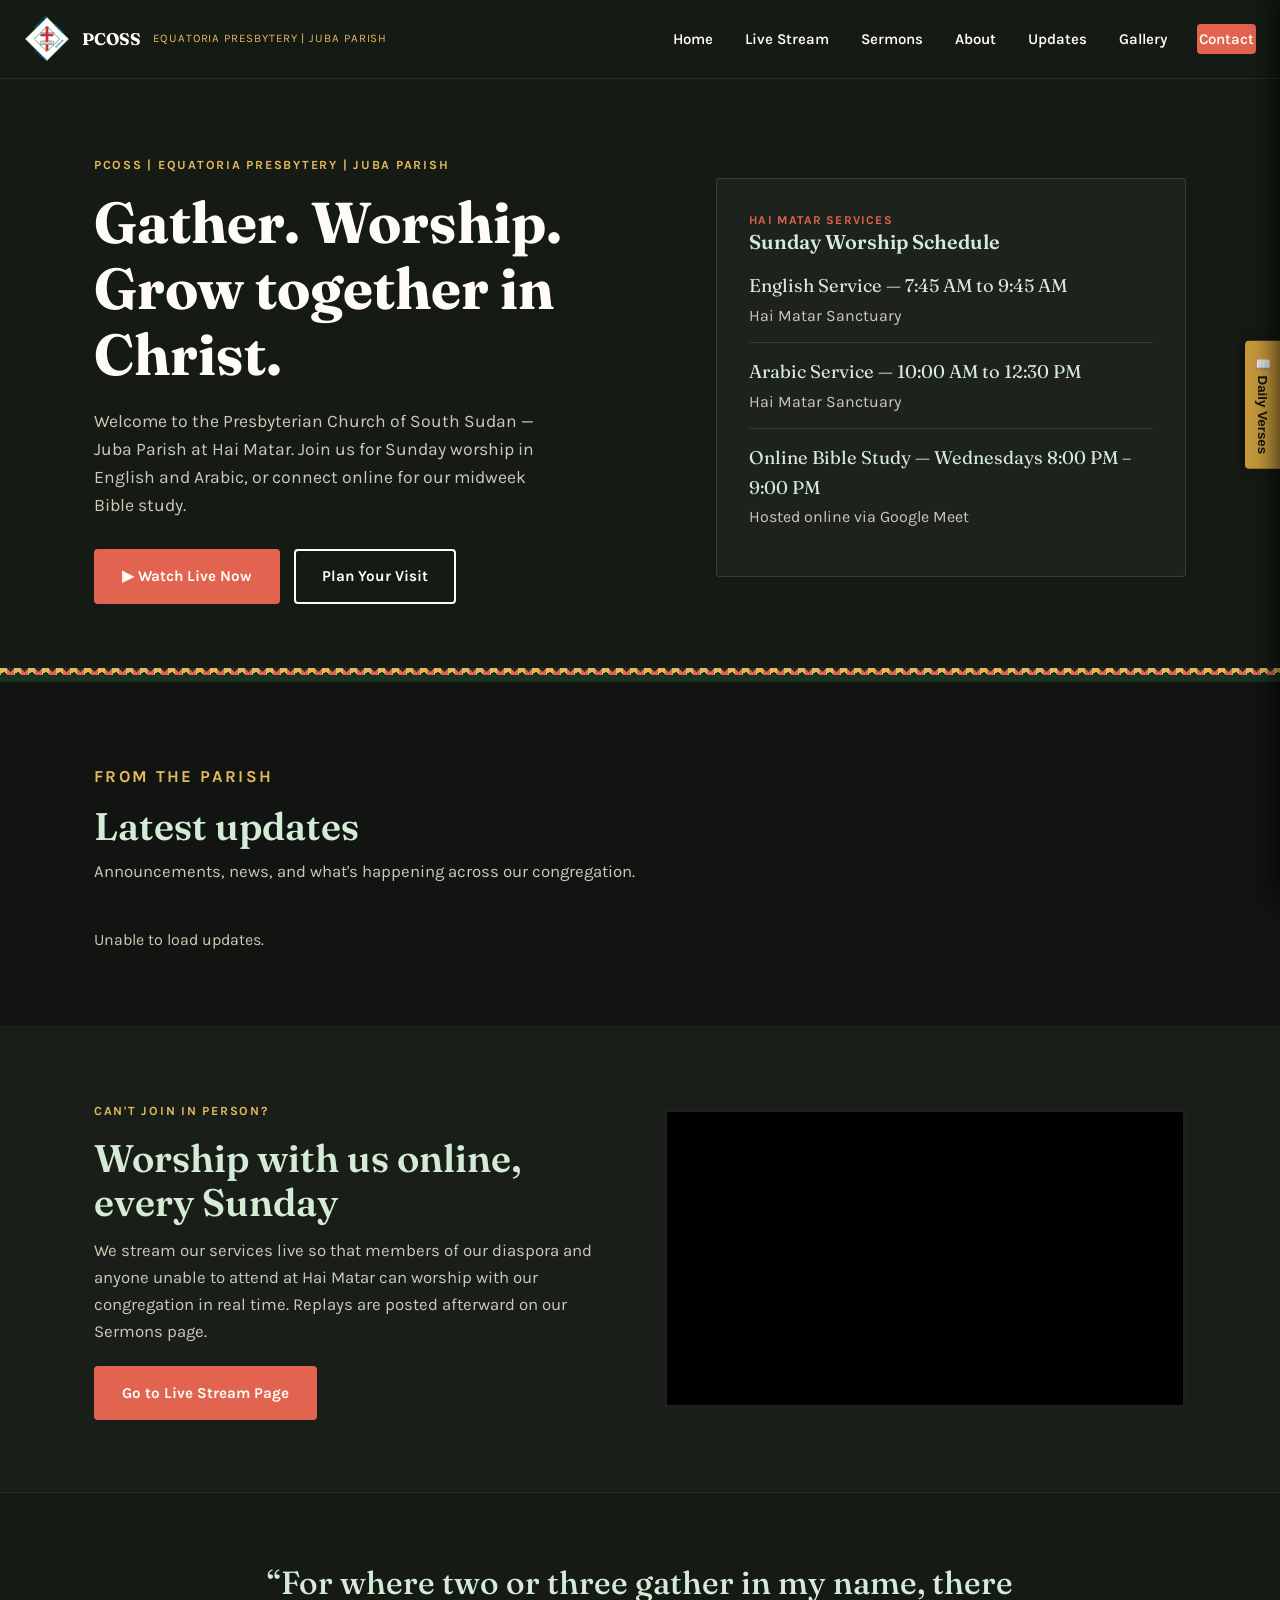
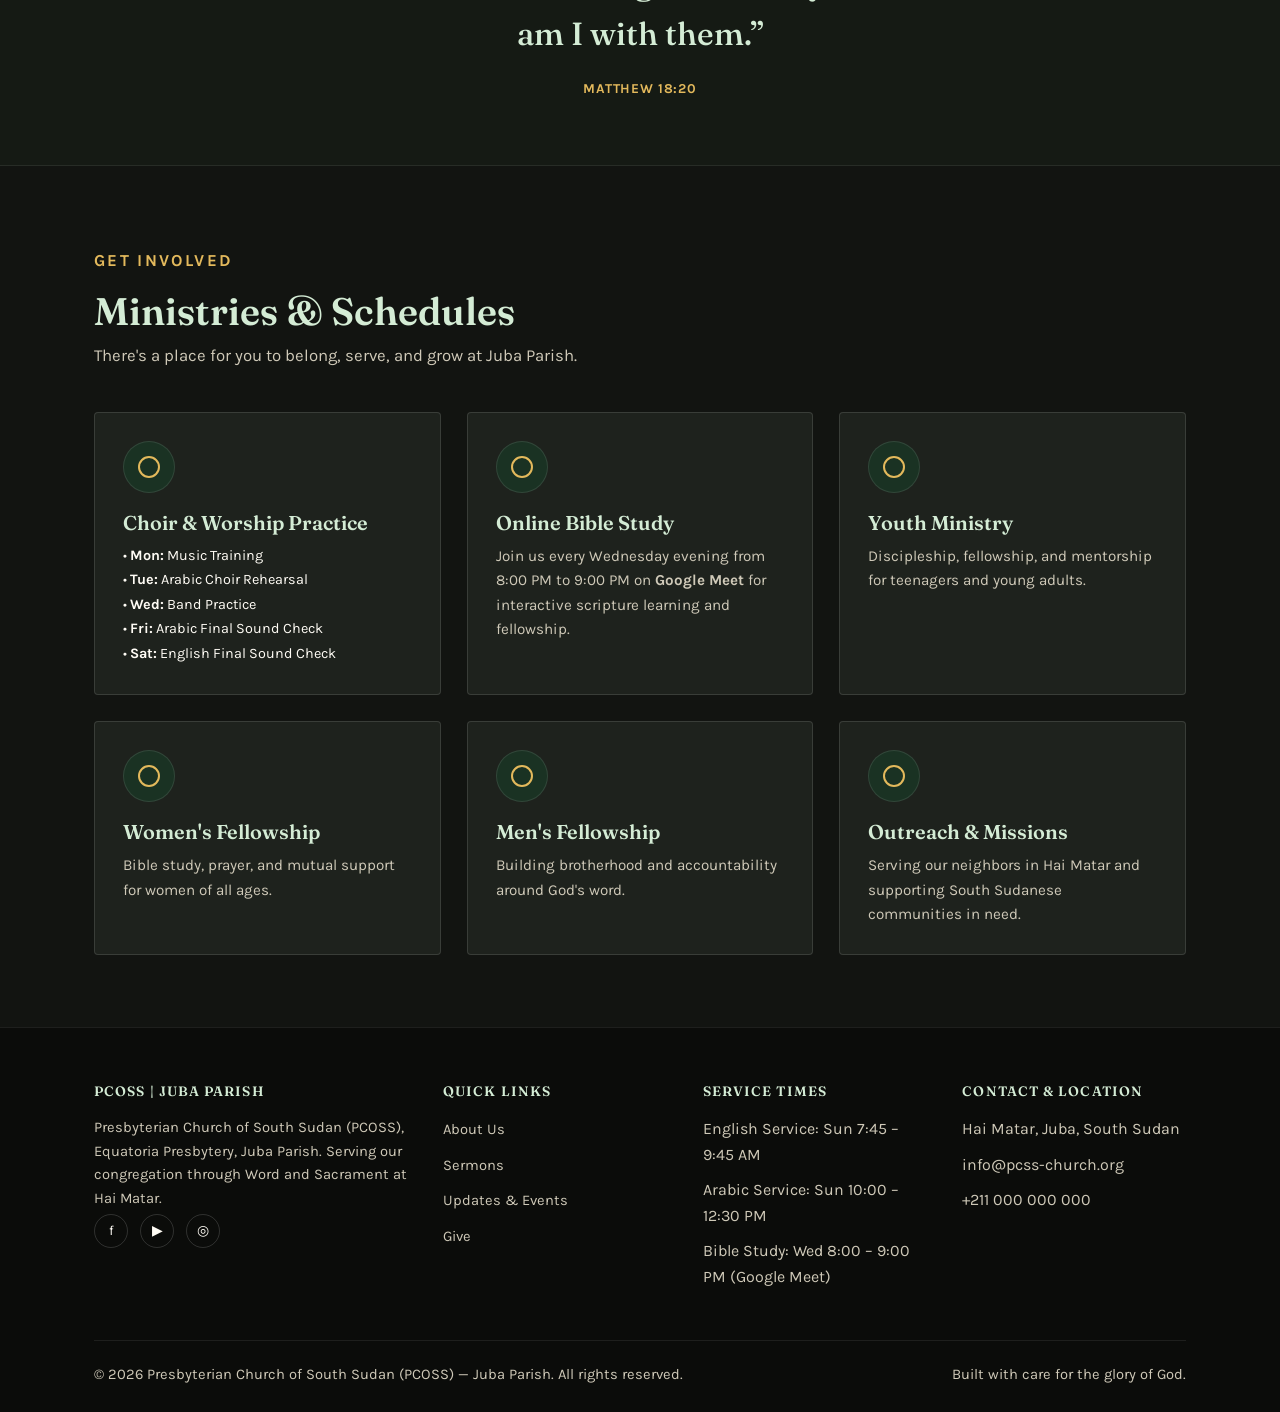
==== index.html @ 24bd1238 "Initial frontend commit" ====
<!DOCTYPE html>
<html lang="en">
<head>
<meta charset="UTF-8">
<meta name="viewport" content="width=device-width, initial-scale=1.0">
<title>Presbyterian Church of South Sudan (PCOSS) — Juba Parish</title>
<meta name="description" content="Official home of the Presbyterian Church of South Sudan (PCOSS), Equatoria Presbytery, Juba Parish. Join us for Sunday English & Arabic worship at Hai Matar.">
<link rel="stylesheet" href="styles.css">
<script src="config.js"></script>
<style>
.brand {
    display: flex;
    align-items: center;
    gap: 12px;
}
.brand-mark-svg {
    width: 46px;
    height: 46px;
    flex-shrink: 0;
}

/* ===================== SLIDING BIBLE SIDEBAR SYSTEM ===================== */
.sidebar-trigger {
    position: fixed;
    right: 0;
    top: 45%;
    transform: translateY(-50%);
    background: #c69a3b;
    color: #111;
    padding: 15px 10px;
    border: none;
    border-radius: 4px 0 0 4px;
    cursor: pointer;
    font-weight: bold;
    writing-mode: vertical-rl;
    text-orientation: mixed;
    z-index: 999;
    box-shadow: -2px 0 10px rgba(0,0,0,0.3);
    transition: background 0.2s;
}
.sidebar-trigger:hover { 
    background: #fffcf5; 
}

.verse-sidebar {
    position: fixed;
    right: -350px; 
    top: 0;
    width: 350px;
    height: 100vh;
    background: #161616;
    border-left: 1px solid #2a2a2a;
    box-shadow: -5px 0 25px rgba(0,0,0,0.7);
    z-index: 1000;
    transition: right 0.4s cubic-bezier(0.05, 0.74, 0.2, 1);
    display: flex;
    flex-direction: column;
    padding: 25px;
    box-sizing: border-box;
}
.verse-sidebar.open { 
    right: 0; 
}

.sidebar-header {
    display: flex;
    justify-content: space-between;
    align-items: center;
    border-bottom: 1px solid #2a2a2a;
    padding-bottom: 15px;
    margin-bottom: 20px;
    flex-shrink: 0;
}
.sidebar-header h2 { 
    color: #fffcf5; 
    font-size: 1.2rem; 
    margin: 0; 
}
.sidebar-close { 
    color: #b3b3b3; 
    font-size: 24px; 
    cursor: pointer; 
    user-select: none; 
}
.sidebar-close:hover { 
    color: #c69a3b; 
}

.verse-scroll-container { 
    flex: 1 1 auto; 
    overflow-y: auto; 
    max-height: calc(100vh - 100px); 
    padding-right: 8px; 
}
.verse-scroll-container::-webkit-scrollbar { 
    width: 6px; 
}
.verse-scroll-container::-webkit-scrollbar-thumb { 
    background: #333; 
    border-radius: 3px; 
}
.verse-scroll-container::-webkit-scrollbar-thumb:hover { 
    background: #c69a3b; 
}

.sidebar-verse-card { 
    background: #222; 
    border: 1px solid #2a2a2a; 
    border-radius: 4px; 
    padding: 15px; 
    margin-bottom: 15px; 
}
.sidebar-verse-card blockquote { 
    margin: 0 0 10px 0; 
    color: #fffcf5; 
    font-style: italic; 
    font-size: 0.88rem; 
    line-height: 1.5; 
}
.sidebar-verse-card cite { 
    color: #c69a3b; 
    font-size: 0.8rem; 
    display: block; 
    margin-bottom: 10px; 
}
.expand-verse-btn { 
    background: none; 
    border: none; 
    color: #b3b3b3; 
    cursor: pointer; 
    font-size: 0.78rem; 
    padding: 0; 
    text-decoration: underline; 
}
.expand-verse-btn:hover { 
    color: #fffcf5; 
}

.verse-modal { 
    display: none; 
    position: fixed; 
    left: 0; 
    top: 0; 
    width: 100%; 
    height: 100%; 
    background: rgba(0,0,0,0.85); 
    z-index: 2000; 
    align-items: center; 
    justify-content: center; 
}
.verse-modal.active { 
    display: flex; 
}
.verse-modal-content { 
    background: #161616; 
    border: 1px solid #c69a3b; 
    padding: 40px 30px 30px 30px; 
    border-radius: 6px; 
    max-width: 500px; 
    width: 90%; 
    text-align: center; 
    position: relative; 
    box-shadow: 0 0 30px rgba(198,154,59,0.2); 
    max-height: 85vh;
    overflow-y: auto;
}
.verse-modal-content::-webkit-scrollbar {
    width: 6px;
}
.verse-modal-content::-webkit-scrollbar-thumb {
    background: #333;
    border-radius: 3px;
}
.verse-modal-content blockquote { 
    font-size: 1.15rem; 
    color: #fffcf5; 
    line-height: 1.6; 
    margin: 10px 0 15px 0; 
    font-style: italic;
}
.verse-modal-content cite { 
    font-size: 0.95rem; 
    color: #c69a3b; 
    font-weight: bold;
}
</style>
</head>
<body>

<!-- SIDEBAR TRIGGER BUTTON -->
<button class="sidebar-trigger" id="openSidebarBtn">📖 Daily Verses</button>

<!-- SLIDING VERSES SIDEBAR -->
<div class="verse-sidebar" id="verseSidebar">
    <div class="sidebar-header">
        <h2>Daily Bread Archive</h2>
        <span class="sidebar-close" id="closeSidebarBtn">&times;</span>
    </div>
    <div class="verse-scroll-container" id="verseScrollContainer">
        <p style="color: #b3b3b3; text-align: center; padding-top: 20px;">Loading scriptures...</p>
    </div>
</div>

<!-- SIDEBAR EXPAND VIEW LIGHTBOX MODAL -->
<div class="verse-modal" id="verseModal">
    <div class="verse-modal-content">
        <span class="sidebar-close" id="closeModalBtn" style="position: absolute; top: 15px; right: 20px;">&times;</span>
        <blockquote id="modalVerseText"></blockquote>
        <cite id="modalVerseReference"></cite>
    </div>
</div>

<!-- HEADER / NAV -->
<header class="site-header">
  <nav class="nav">
    <a href="index.html" class="brand">
      <svg class="brand-mark-svg" viewBox="0 0 200 200" fill="none" xmlns="http://www.w3.org/2000/svg" aria-label="Presbyterian Church of South Sudan Logo">
        <polygon points="100,5 195,100 100,195 5,100" fill="#ffffff" stroke="#2e7d32" stroke-width="4"/>
        <polygon points="100,45 155,100 100,155 45,100" fill="#ffffff" stroke="#2e7d32" stroke-width="3"/>
        <text x="50" y="55" fill="#1565c0" font-size="13" font-weight="900" font-family="sans-serif" transform="rotate(-45 50 55)">PRESBYTERIAN</text>
        <text x="130" y="40" fill="#1565c0" font-size="13" font-weight="900" font-family="sans-serif" transform="rotate(45 130 40)">CHURCH</text>
        <text x="45" y="150" fill="#1565c0" font-size="13" font-weight="900" font-family="sans-serif" transform="rotate(45 45 150)">OF SOUTH</text>
        <text x="140" y="140" fill="#1565c0" font-size="13" font-weight="900" font-family="sans-serif" transform="rotate(-45 140 140)">SUDAN</text>
        <path d="M100 52 V145 M78 82 H122" stroke="#d32f2f" stroke-width="12" stroke-linecap="square"/>
        <text x="73" y="76" fill="#1565c0" font-size="5" font-weight="bold" font-family="sans-serif">MY WORDS</text>
        <text x="71" y="88" fill="#1565c0" font-size="4.5" font-weight="bold" font-family="sans-serif">WILL NEVER</text>
        <text x="104" y="76" fill="#1565c0" font-size="5" font-weight="bold" font-family="sans-serif">PASS AWAY</text>
        <path d="M72 110 Q100 104 100 115 Q100 104 128 110 L128 126 Q100 120 100 128 Q100 120 72 126 Z" fill="#ffffff" stroke="#000000" stroke-width="1.5"/>
        <line x1="100" y1="115" x2="100" y2="128" stroke="#000000" stroke-width="1.5"/>
        <line x1="77" y1="114" x2="95" y2="112" stroke="#000000" stroke-width="1"/>
        <line x1="77" y1="118" x2="95" y2="116" stroke="#000000" stroke-width="1"/>
        <line x1="77" y1="122" x2="95" y2="120" stroke="#000000" stroke-width="1"/>
        <line x1="105" y1="112" x2="123" y2="114" stroke="#000000" stroke-width="1"/>
        <line x1="105" y1="116" x2="123" y2="118" stroke="#000000" stroke-width="1"/>
        <line x1="105" y1="120" x2="123" y2="122" stroke="#000000" stroke-width="1"/>
      </svg>
      PCOSS
      <span>Equatoria Presbytery | Juba Parish</span>
    </a>

    <input type="checkbox" id="nav-toggle" class="nav-toggle">
    <label for="nav-toggle" class="nav-toggle-label" aria-label="Open menu">&#9776;</label>

    <ul class="nav-links">
      <li><a href="index.html">Home</a></li>
      <li><a href="live.html">Live Stream</a></li>
      <li><a href="sermons.html">Sermons</a></li>
      <li><a href="about.html">About</a></li>
      <li><a href="events.html">Updates</a></li>
      <li><a href="gallery.html">Gallery</a></li>
      <li><a href="contact.html" class="nav-cta">Contact</a></li>
    </ul>
  </nav>
</header>

<!-- HERO -->
<section class="hero">
  <div class="hero-grid">
    <div>
      <p class="eyebrow" style="color:#e3b95c;">PCOSS | Equatoria Presbytery | Juba Parish</p>
      <h1>Gather. Worship.<br>Grow together in Christ.</h1>
      <p class="lead">Welcome to the Presbyterian Church of South Sudan — Juba Parish at Hai Matar. Join us for Sunday worship in English and Arabic, or connect online for our midweek Bible study.</p>
      <div class="hero-actions">
        <a href="live.html" class="btn btn-primary">&#9654; Watch Live Now</a>
        <a href="contact.html" class="btn btn-outline" style="border-color:#fffcf5; color:#fffcf5;">Plan Your Visit</a>
      </div>
    </div>

    <!-- SUNDAY & MIDWEEK SERVICE SCHEDULE CARD -->
    <div class="service-card">
      <p class="label">Hai Matar Services</p>
      <h3>Sunday Worship Schedule</h3>
      <div class="service-item">
        <div class="time">English Service — 7:45 AM to 9:45 AM</div>
        <p style="margin-top:2px;">Hai Matar Sanctuary</p>
      </div>
      <div class="service-item">
        <div class="time">Arabic Service — 10:00 AM to 12:30 PM</div>
        <p style="margin-top:2px;">Hai Matar Sanctuary</p>
      </div>
      <div class="service-item">
        <div class="time">Online Bible Study — Wednesdays 8:00 PM – 9:00 PM</div>
        <p style="margin-top:2px;">Hosted online via Google Meet</p>
      </div>
    </div>
  </div>
</section>

<div class="woven-divider" role="presentation"></div>

<!-- LATEST UPDATES -->
<section class="section">
  <div class="container">
    <div class="section-head">
      <p class="eyebrow">From the parish</p>
      <h2>Latest updates</h2>
      <p>Announcements, news, and what's happening across our congregation.</p>
    </div>

    <div class="grid grid-3" id="home-updates-container">
      <p>Loading latest updates...</p>
    </div>
  </div>
</section>

<!-- LIVE STREAM TEASER -->
<section class="section section-alt">
  <div class="container">
    <div class="grid grid-2" style="align-items:center; gap:48px;">
      <div>
        <p class="eyebrow">Can't join in person?</p>
        <h2>Worship with us online, every Sunday</h2>
        <p style="margin-top:14px; font-size:1.05rem;">We stream our services live so that members of our diaspora and anyone unable to attend at Hai Matar can worship with our congregation in real time. Replays are posted afterward on our Sermons page.</p>
        <a href="live.html" class="btn btn-primary" style="margin-top:20px;">Go to Live Stream Page</a>
      </div>
      <div>
        <div class="video-frame">
          <iframe
            src="https://www.youtube.com/embed/live_stream?channel=YOUR_CHANNEL_ID"
            title="Presbyterian Church of South Sudan — Live Stream"
            allow="accelerometer; autoplay; clipboard-write; encrypted-media; gyroscope; picture-in-picture"
            allowfullscreen>
          </iframe>
        </div>
      </div>
    </div>
  </div>
</section>

<!-- VERSE BLOCK -->
<div class="verse-block">
  <blockquote>&ldquo;For where two or three gather in my name, there am I with them.&rdquo;</blockquote>
  <cite>Matthew 18:20</cite>
</div>

<!-- MINISTRIES & REHEARSAL SCHEDULE -->
<section class="section">
  <div class="container">
    <div class="section-head">
      <p class="eyebrow">Get involved</p>
      <h2>Ministries &amp; Schedules</h2>
      <p>There's a place for you to belong, serve, and grow at Juba Parish.</p>
    </div>

    <div class="grid grid-3">
      <div class="card">
        <div class="medallion"></div>
        <h3>Choir &amp; Worship Practice</h3>
        <ul style="list-style:none; padding:0; margin-top:8px; line-height:1.7; font-size:0.9rem;">
          <li>• <strong>Mon:</strong> Music Training</li>
          <li>• <strong>Tue:</strong> Arabic Choir Rehearsal</li>
          <li>• <strong>Wed:</strong> Band Practice</li>
          <li>• <strong>Fri:</strong> Arabic Final Sound Check</li>
          <li>• <strong>Sat:</strong> English Final Sound Check</li>
        </ul>
      </div>
      <div class="card">
        <div class="medallion"></div>
        <h3>Online Bible Study</h3>
        <p>Join us every Wednesday evening from 8:00 PM to 9:00 PM on <strong>Google Meet</strong> for interactive scripture learning and fellowship.</p>
      </div>
      <div class="card">
        <div class="medallion"></div>
        <h3>Youth Ministry</h3>
        <p>Discipleship, fellowship, and mentorship for teenagers and young adults.</p>
      </div>
      <div class="card">
        <div class="medallion"></div>
        <h3>Women's Fellowship</h3>
        <p>Bible study, prayer, and mutual support for women of all ages.</p>
      </div>
      <div class="card">
        <div class="medallion"></div>
        <h3>Men's Fellowship</h3>
        <p>Building brotherhood and accountability around God's word.</p>
      </div>
      <div class="card">
        <div class="medallion"></div>
        <h3>Outreach &amp; Missions</h3>
        <p>Serving our neighbors in Hai Matar and supporting South Sudanese communities in need.</p>
      </div>
    </div>
  </div>
</section>

<!-- FOOTER -->
<footer class="site-footer">
  <div class="container">
    <div class="footer-grid">
      <div>
        <h4>PCOSS | Juba Parish</h4>
        <p>Presbyterian Church of South Sudan (PCOSS), Equatoria Presbytery, Juba Parish. Serving our congregation through Word and Sacrament at Hai Matar.</p>
        <div class="social-row">
          <a href="#" aria-label="Facebook">f</a>
          <a href="#" aria-label="YouTube">▶</a>
          <a href="#" aria-label="Instagram">◎</a>
        </div>
      </div>
      <div>
        <h4>Quick Links</h4>
        <ul>
          <li><a href="about.html">About Us</a></li>
          <li><a href="sermons.html">Sermons</a></li>
          <li><a href="events.html">Updates &amp; Events</a></li>
          <li><a href="contact.html">Give</a></li>
        </ul>
      </div>
      <div>
        <h4>Service Times</h4>
        <ul>
          <li>English Service: Sun 7:45 – 9:45 AM</li>
          <li>Arabic Service: Sun 10:00 – 12:30 PM</li>
          <li>Bible Study: Wed 8:00 – 9:00 PM (Google Meet)</li>
        </ul>
      </div>
      <div>
        <h4>Contact &amp; Location</h4>
        <ul>
          <li>Hai Matar, Juba, South Sudan</li>
          <li>info@pcss-church.org</li>
          <li>+211 000 000 000</li>
        </ul>
      </div>
    </div>
    <div class="footer-bottom">
      <p>&copy; 2026 Presbyterian Church of South Sudan (PCOSS) — Juba Parish. All rights reserved.</p>
      <p>Built with care for the glory of God.</p>
    </div>
  </div>
</footer>

<!-- BACKEND INJECTION & SIDEBAR SCRIPTS -->
<script>
  // Latest updates teaser: combine events + announcements, newest first, show top 3
  fetch(`${API_BASE_URL}/api/updates`)
    .then(response => {
      if (!response.ok) throw new Error('Failed to fetch updates');
      return response.json();
    })
    .then(data => {
      const container = document.getElementById('home-updates-container');
      container.innerHTML = '';
      const combined = [...(data.events || []), ...(data.announcements || [])]
        .sort((a, b) => new Date(b.created_at) - new Date(a.created_at))
        .slice(0, 3);

      if (combined.length === 0) {
        container.innerHTML = '<p>No recent announcements or events posted.</p>';
      } else {
        combined.forEach(item => {
          container.innerHTML += `
            <div class="card">
              <span class="date-badge">${item.date_display || ''}</span>
              <h3>${item.title}</h3>
              <p>${item.description}</p>
            </div>
          `;
        });
      }
    })
    .catch(error => {
      console.error('Error fetching home updates:', error);
      document.getElementById('home-updates-container').innerHTML = '<p>Unable to load updates.</p>';
    });

  document.addEventListener('DOMContentLoaded', function() {
    const sidebar = document.getElementById('verseSidebar');
    const openSidebarBtn = document.getElementById('openSidebarBtn');
    const closeSidebarBtn = document.getElementById('closeSidebarBtn');
    const scrollContainer = document.getElementById('verseScrollContainer');
    
    const modal = document.getElementById('verseModal');
    const closeModalBtn = document.getElementById('closeModalBtn');
    const modalText = document.getElementById('modalVerseText');
    const modalRef = document.getElementById('modalVerseReference');

    openSidebarBtn.addEventListener('click', () => sidebar.classList.add('open'));
    closeSidebarBtn.addEventListener('click', () => sidebar.classList.remove('open'));

    // Daily verses
    fetch(`${API_BASE_URL}/api/verses`)
        .then(response => {
            if (!response.ok) throw new Error('Failed to fetch verses');
            return response.json();
        })
        .then(data => {
            if (!data || data.length === 0) {
                scrollContainer.innerHTML = '<p style="color: #b3b3b3; text-align: center; padding-top: 20px;">No verses uploaded yet.</p>';
                return;
            }
            
            scrollContainer.innerHTML = '';
            
            data.forEach(item => {
                const card = document.createElement('div');
                card.className = 'sidebar-verse-card';
                card.innerHTML = `
                    <blockquote>&ldquo;${item.verse}&rdquo;</blockquote>
                    <cite>${item.reference}</cite>
                    <button class="expand-verse-btn">📖 Expand View</button>
                `;
                
                card.querySelector('.expand-verse-btn').addEventListener('click', function() {
                    modalText.textContent = `“${item.verse}”`;
                    modalRef.textContent = item.reference;
                    modal.classList.add('active');
                });
                
                scrollContainer.appendChild(card);
            });
        })
        .catch(error => {
            console.error('Error fetching verses:', error);
            scrollContainer.innerHTML = '<p style="color: #ff4d4d; text-align: center; padding-top: 20px;">Unable to load scriptures.</p>';
        });

    closeModalBtn.addEventListener('click', () => modal.classList.remove('active'));
    modal.addEventListener('click', (e) => { 
        if (e.target === modal) modal.classList.remove('active'); 
    });
  });
</script>

</body>
</html>
---- styles.css ----
/* ==========================================================================
   Presbyterian Church of South Sudan — shared stylesheet
   Design tokens live at the top. Change a value here and it updates
   everywhere the site uses it.
   ========================================================================== */

@import url('https://fonts.googleapis.com/css2?family=Fraunces:opsz,wght@9..144,400;9..144,500;9..144,600;9..144,700&family=Karla:wght@400;500;600;700&display=swap');

:root {
  /* ---- Updated Dark Theme Colors ---- */
  --ink:          #fffcf5;   /* Crisp cream text for dark mode legibility */
  --ink-soft:     #cfc9b8;   /* Muted light text for secondary details */
  --parchment:    #121411;   /* Rich, deep dark page background */
  --parchment-dk: #1a1e19;   /* Slightly lighter dark background for alternating sections */
  --green:        #d4ecd5;   /* Lightened green accent tint for high-contrast typography */
  --green-soft:   #2c5940;   /* Preserved deep green for header nav backgrounds */
  --clay:         #e26350;   /* Brighter clay red to remain visible and accessible on dark surfaces */
  --clay-dark:    #c64d3b;
  --gold:         #e3b95c;   /* Striking gold for highlights and structural lines */
  --cream:        #1e221d;   /* Core background color for cards, tables, and standard form inputs */

  /* ---- Type ---- */
  --font-display: 'Fraunces', Georgia, serif;
  --font-body: 'Karla', -apple-system, BlinkMacSystemFont, 'Segoe UI', sans-serif;

  /* ---- Layout ---- */
  --max-width: 1140px;
  --radius: 4px;
}

/* ---------------------------------------------------------------------- */
/* Reset / base                                                           */
/* ---------------------------------------------------------------------- */

* { box-sizing: border-box; margin: 0; padding: 0; }

html { scroll-behavior: smooth; }

body {
  font-family: var(--font-body);
  color: var(--ink);
  background: var(--parchment);
  line-height: 1.6;
  -webkit-font-smoothing: antialiased;
}

img, svg { display: block; max-width: 100%; }

a {
  color: var(--clay);
  text-decoration: none;
}
a:hover { text-decoration: underline; color: var(--gold); }

h1, h2, h3, h4 {
  font-family: var(--font-display);
  color: var(--green);
  line-height: 1.15;
  font-weight: 600;
}

h1 { font-size: clamp(2.4rem, 5vw, 3.6rem); font-weight: 700; }
h2 { font-size: clamp(1.7rem, 3.2vw, 2.4rem); }
h3 { font-size: 1.25rem; }

p { color: var(--ink-soft); }

.container {
  max-width: var(--max-width);
  margin: 0 auto;
  padding: 0 24px;
}

.eyebrow {
  display: inline-block;
  font-family: var(--font-body);
  font-weight: 700;
  font-size: 0.78rem;
  letter-spacing: 0.14em;
  text-transform: uppercase;
  color: var(--gold); /* Swapped to gold for premium visibility against dark backdrops */
  margin-bottom: 14px;
}

/* Visible keyboard focus everywhere */
a:focus-visible,
button:focus-visible,
input:focus-visible,
textarea:focus-visible,
.nav-toggle:focus-visible {
  outline: 3px solid var(--gold);
  outline-offset: 3px;
}

@media (prefers-reduced-motion: reduce) {
  html { scroll-behavior: auto; }
  * { animation-duration: 0.001ms !important; transition-duration: 0.001ms !important; }
}

/* ---------------------------------------------------------------------- */
/* Buttons                                                                 */
/* ---------------------------------------------------------------------- */

.btn {
  display: inline-flex;
  align-items: center;
  gap: 8px;
  font-family: var(--font-body);
  font-weight: 700;
  font-size: 0.95rem;
  padding: 13px 26px;
  border-radius: var(--radius);
  border: 2px solid transparent;
  cursor: pointer;
  transition: transform 0.15s ease, background 0.15s ease, color 0.15s ease;
}
.btn:hover { text-decoration: none; transform: translateY(-2px); }

.btn-primary {
  background: var(--clay);
  color: #fffcf5;
}
.btn-primary:hover { background: var(--clay-dark); }

.btn-outline {
  background: transparent;
  border-color: var(--gold);
  color: var(--gold);
}
.btn-outline:hover { background: var(--gold); color: #121411; }

.btn-light {
  background: #fffcf5;
  color: #121411;
}
.btn-light:hover { background: var(--gold); color: #121411; }





/* ---------------------------------------------------------------------- */
/* Woven divider — the site's signature element                          */
/* ---------------------------------------------------------------------- */

.woven-divider {
  width: 100%;
  height: 14px;
  background-image:
    linear-gradient(135deg, var(--gold) 25%, transparent 25%),
    linear-gradient(225deg, var(--gold) 25%, transparent 25%),
    linear-gradient(45deg, var(--clay) 25%, transparent 25%),
    linear-gradient(315deg, var(--clay) 25%, transparent 25%);
  background-position: 0 0, 7px 0, 7px -7px, 0px 7px;
  background-size: 14px 14px;
  background-color: #1a3223;
}

/* ---------------------------------------------------------------------- */
/* Header / Navigation                                                    */
/* ---------------------------------------------------------------------- */

.site-header {
  background: #151a14; /* Deep uniform header background */
  position: sticky;
  top: 0;
  z-index: 50;
  border-bottom: 1px solid rgba(255, 255, 255, 0.08);
}

.nav {
  display: flex;
  align-items: center;
  justify-content: space-between;
  padding: 16px 24px;
  max-width: 1350px; /* Changed from var(--max-width) to 1350px to make it wider */
  margin: 0 auto;
}

.brand {
  display: flex;
  align-items: center;
  gap: 12px;
  color: #fffcf5;
  font-family: var(--font-display);
  font-weight: 700;
  font-size: 1.05rem;
  line-height: 1.2;
}
.brand:hover { text-decoration: none; }
.brand span { display: block; font-family: var(--font-body); font-weight: 400; font-size: 0.72rem; letter-spacing: 0.08em; color: var(--gold); text-transform: uppercase; }

.brand-mark {
  width: 40px;
  height: 40px;
  flex-shrink: 0;
}

.nav-toggle { display: none; }
.nav-toggle-label {
  display: none;
  color: #fffcf5;
  cursor: pointer;
  font-size: 1.6rem;
  line-height: 1;
  padding: 4px 8px;
}

.nav-links {
  display: flex;
  gap: 28px;
  list-style: none;
}

.nav-links a {
  color: #fffcf5;
  font-weight: 600;
  font-size: 0.94rem;
  padding: 6px 2px;
  border-bottom: 2px solid transparent;
}
.nav-links a:hover,
.nav-links a.active {
  text-decoration: none;
  border-bottom-color: var(--gold);
}

.nav-cta {
  background: var(--clay);
  color: #fffcf5 !important;
  padding: 8px 18px;
  border-radius: var(--radius);
  border-bottom: none !important;
}
.nav-cta:hover { background: var(--clay-dark); }

@media (max-width: 820px) {
  .nav-toggle-label { display: block; }
  .nav-links {
    position: absolute;
    top: 100%;
    left: 0;
    right: 0;
    flex-direction: column;
    background: #1a1e19;
    max-height: 0;
    overflow: hidden;
    gap: 0;
    transition: max-height 0.25s ease;
  }
  .nav-links li { border-top: 1px solid rgba(255,255,255,0.12); }
  .nav-links a { display: block; padding: 16px 24px; }
  .nav-cta { margin: 14px 24px; display: inline-block; }
  .nav-toggle:checked ~ .nav-links { max-height: 480px; }
}

/* ---------------------------------------------------------------------- */
/* Hero                                                                    */
/* ---------------------------------------------------------------------- */

.hero {
  background: #151a14;
  color: #fffcf5;
  padding: 72px 0 0;
  overflow: hidden;
}

.hero-grid {
  display: grid;
  grid-template-columns: 1.1fr 0.9fr;
  gap: 48px;
  align-items: center;
  max-width: var(--max-width);
  margin: 0 auto;
  padding: 0 24px 64px;
}

.hero h1 { color: #fffcf5; }
.hero p.lead { color: #cfc9b8; font-size: 1.1rem; max-width: 46ch; margin: 18px 0 30px; }

.hero-actions { display: flex; gap: 14px; flex-wrap: wrap; }

.service-card {
  background: var(--cream);
  border: 1px solid rgba(255, 255, 255, 0.12);
  border-radius: var(--radius);
  padding: 32px;
  color: var(--ink);
  position: relative;
}
.service-card::before {
  content: "";
  position: absolute;
  inset: -10px -10px auto auto;
  width: 100%;
  height: 100%;
  border: 2px solid var(--gold);
  border-radius: var(--radius);
  z-index: -1;
}
.service-card h3 { color: var(--green); margin-bottom: 4px; }
.service-card .label { font-size: 0.75rem; letter-spacing: 0.1em; text-transform: uppercase; color: var(--clay); font-weight: 700; }
.service-item { padding: 14px 0; border-bottom: 1px solid rgba(255, 255, 255, 0.12); }
.service-item:last-child { border-bottom: none; }
.service-item .time { font-family: var(--font-display); font-size: 1.15rem; color: var(--green); }

@media (max-width: 900px) {
  .hero-grid { grid-template-columns: 1fr; }
}

/* ---------------------------------------------------------------------- */
/* Page header (for interior pages)                                       */
/* ---------------------------------------------------------------------- */

.page-hero {
  background: #151a14;
  color: #fffcf5;
  padding: 56px 0 48px;
  text-align: left;
  border-bottom: 1px solid rgba(255, 255, 255, 0.08);
}
.page-hero h1 { color: #fffcf5; }
.page-hero p { color: #cfc9b8; max-width: 60ch; margin-top: 12px; font-size: 1.05rem; }

/* ---------------------------------------------------------------------- */
/* Section spacing / helpers                                              */
/* ---------------------------------------------------------------------- */

.section { padding: 72px 0; }
.section-tight { padding: 48px 0; }
.section-alt { background: var(--parchment-dk); }
.section-head { max-width: 640px; margin-bottom: 42px; }
.section-head p { margin-top: 10px; font-size: 1.05rem; }
.center { text-align: center; margin-left: auto; margin-right: auto; }

/* ---------------------------------------------------------------------- */
/* Cards / grids                                                          */
/* ---------------------------------------------------------------------- */

.grid { display: grid; gap: 26px; }
.grid-3 { grid-template-columns: repeat(3, 1fr); }
.grid-2 { grid-template-columns: repeat(2, 1fr); }

@media (max-width: 860px) {
  .grid-3, .grid-2 { grid-template-columns: 1fr; }
}

.card {
  background: var(--cream);
  border-radius: var(--radius);
  padding: 28px;
  border: 1px solid rgba(255, 255, 255, 0.12);
}

.card .date-badge {
  display: inline-block;
  font-size: 0.72rem;
  font-weight: 700;
  letter-spacing: 0.08em;
  text-transform: uppercase;
  color: var(--gold);
  margin-bottom: 10px;
}

.card h3 { margin-bottom: 10px; color: var(--green); }
.card p { font-size: 0.95rem; color: var(--ink-soft); }
.card a.card-link { display: inline-block; margin-top: 14px; font-weight: 700; font-size: 0.9rem; color: var(--clay); }
.card a.card-link:hover { color: var(--gold); }

/* Icon medallion used on ministry / value cards */
.medallion {
  width: 52px;
  height: 52px;
  border-radius: 50%;
  background: #1a3223;
  margin-bottom: 18px;
  position: relative;
  border: 1px solid rgba(255, 255, 255, 0.1);
}
.medallion::after {
  content: "";
  position: absolute;
  inset: 14px;
  border: 2px solid var(--gold);
  border-radius: 50%;
}

/* ---------------------------------------------------------------------- */
/* Verse / quote block                                                    */
/* ---------------------------------------------------------------------- */

.verse-block {
  background: #151a14;
  color: #fffcf5;
  padding: 64px 24px;
  text-align: center;
  border-top: 1px solid rgba(255, 255, 255, 0.08);
  border-bottom: 1px solid rgba(255, 255, 255, 0.08);
}
.verse-block blockquote {
  font-family: var(--font-display);
  font-size: clamp(1.4rem, 3vw, 2rem);
  max-width: 780px;
  margin: 0 auto 16px;
  font-weight: 500;
  color: var(--green);
}
.verse-block cite {
  font-style: normal;
  color: var(--gold);
  font-weight: 700;
  letter-spacing: 0.06em;
  text-transform: uppercase;
  font-size: 0.85rem;
}

/* ---------------------------------------------------------------------- */
/* Video / live stream embed frame                                        */
/* ---------------------------------------------------------------------- */

.video-frame {
  position: relative;
  width: 100%;
  padding-top: 56.25%; /* 16:9 */
  background: #000000;
  border-radius: var(--radius);
  overflow: hidden;
  border: 3px solid rgba(255, 255, 255, 0.12);
}
.video-frame iframe {
  position: absolute;
  inset: 0;
  width: 100%;
  height: 100%;
  border: 0;
}
.live-badge {
  display: inline-flex;
  align-items: center;
  gap: 8px;
  background: var(--clay);
  color: #fffcf5;
  font-weight: 700;
  font-size: 0.78rem;
  letter-spacing: 0.08em;
  text-transform: uppercase;
  padding: 7px 14px;
  border-radius: 999px;
  margin-bottom: 16px;
}
.live-badge .dot {
  width: 8px; height: 8px; border-radius: 50%;
  background: #fffcf5;
}

/* ---------------------------------------------------------------------- */
/* Table (service schedule)                                               */
/* ---------------------------------------------------------------------- */

table.schedule {
  width: 100%;
  border-collapse: collapse;
  background: var(--cream);
  border-radius: var(--radius);
  overflow: hidden;
  border: 1px solid rgba(255, 255, 255, 0.12);
}
table.schedule th, table.schedule td {
  text-align: left;
  padding: 16px 20px;
  border-bottom: 1px solid rgba(255, 255, 255, 0.12);
  font-size: 0.96rem;
  color: var(--ink);
}
table.schedule th {
  background: #1a3223;
  color: var(--green);
  font-family: var(--font-body);
  letter-spacing: 0.04em;
  text-transform: uppercase;
  font-size: 0.78rem;
}
table.schedule tr:last-child td { border-bottom: none; }

/* ---------------------------------------------------------------------- */
/* Forms (contact page)                                                   */
/* ---------------------------------------------------------------------- */

.form-field { margin-bottom: 20px; }
.form-field label {
  display: block;
  font-weight: 700;
  font-size: 0.85rem;
  margin-bottom: 6px;
  color: var(--green);
}
.form-field input,
.form-field textarea,
.form-field select {
  width: 100%;
  padding: 12px 14px;
  border: 1px solid rgba(255, 255, 255, 0.15);
  border-radius: var(--radius);
  background: var(--cream);
  font-family: var(--font-body);
  font-size: 1rem;
  color: var(--ink);
}
.form-field textarea { resize: vertical; min-height: 120px; }
.form-field input:focus,
.form-field textarea:focus,
.form-field select:focus {
  outline: none;
  border-color: var(--gold);
}

/* ---------------------------------------------------------------------- */
/* Leadership / person card                                               */
/* ---------------------------------------------------------------------- */

.person-photo {
  width: 100%;
  aspect-ratio: 1 / 1;
  border-radius: var(--radius);
  background: linear-gradient(160deg, #1a3223, #151a14);
  margin-bottom: 16px;
  position: relative;
  overflow: hidden;
  border: 1px solid rgba(255, 255, 255, 0.08);
}
.person-photo::after {
  content: "";
  position: absolute;
  inset: 0;
  background-image: linear-gradient(135deg, var(--gold) 25%, transparent 25%), linear-gradient(225deg, var(--gold) 25%, transparent 25%);
  background-position: 0 0, 10px 0;
  background-size: 20px 20px;
  opacity: 0.05;
}
.person-role { color: var(--gold); font-weight: 700; font-size: 0.85rem; margin-bottom: 6px; }

/* ---------------------------------------------------------------------- */
/* Footer                                                                  */
/* ---------------------------------------------------------------------- */

.site-footer {
  background: #0b0c0a; /* Darkest tone for the deep footer baseline */
  color: #cfc9b8;
  padding: 56px 0 26px;
  border-top: 1px solid rgba(255, 255, 255, 0.08);
}
.footer-grid {
  display: grid;
  grid-template-columns: 1.4fr 1fr 1fr 1fr;
  gap: 36px;
  margin-bottom: 40px;
}
@media (max-width: 780px) {
  .footer-grid { grid-template-columns: 1fr 1fr; }
}
@media (max-width: 480px) {
  .footer-grid { grid-template-columns: 1fr; }
}
.site-footer h4 {
  color: var(--green);
  font-size: 0.85rem;
  letter-spacing: 0.08em;
  text-transform: uppercase;
  margin-bottom: 16px;
}
.site-footer p, .site-footer a { color: #cfc9b8; font-size: 0.92rem; }
.site-footer a:hover { color: var(--gold); }
.site-footer ul { list-style: none; }
.site-footer li { margin-bottom: 10px; }
.footer-bottom {
  border-top: 1px solid rgba(255,255,255,0.08);
  padding-top: 22px;
  display: flex;
  justify-content: space-between;
  flex-wrap: wrap;
  gap: 10px;
  font-size: 0.82rem;
}
.social-row { display: flex; gap: 12px; margin-top: 4px; }
.social-row a {
  width: 34px; height: 34px;
  border: 1px solid rgba(255,255,255,0.15);
  border-radius: 50%;
  display: flex; align-items: center; justify-content: center;
  font-size: 0.85rem;
  color: #fffcf5;
}
.social-row a:hover { border-color: var(--gold); color: var(--gold); text-decoration: none; }
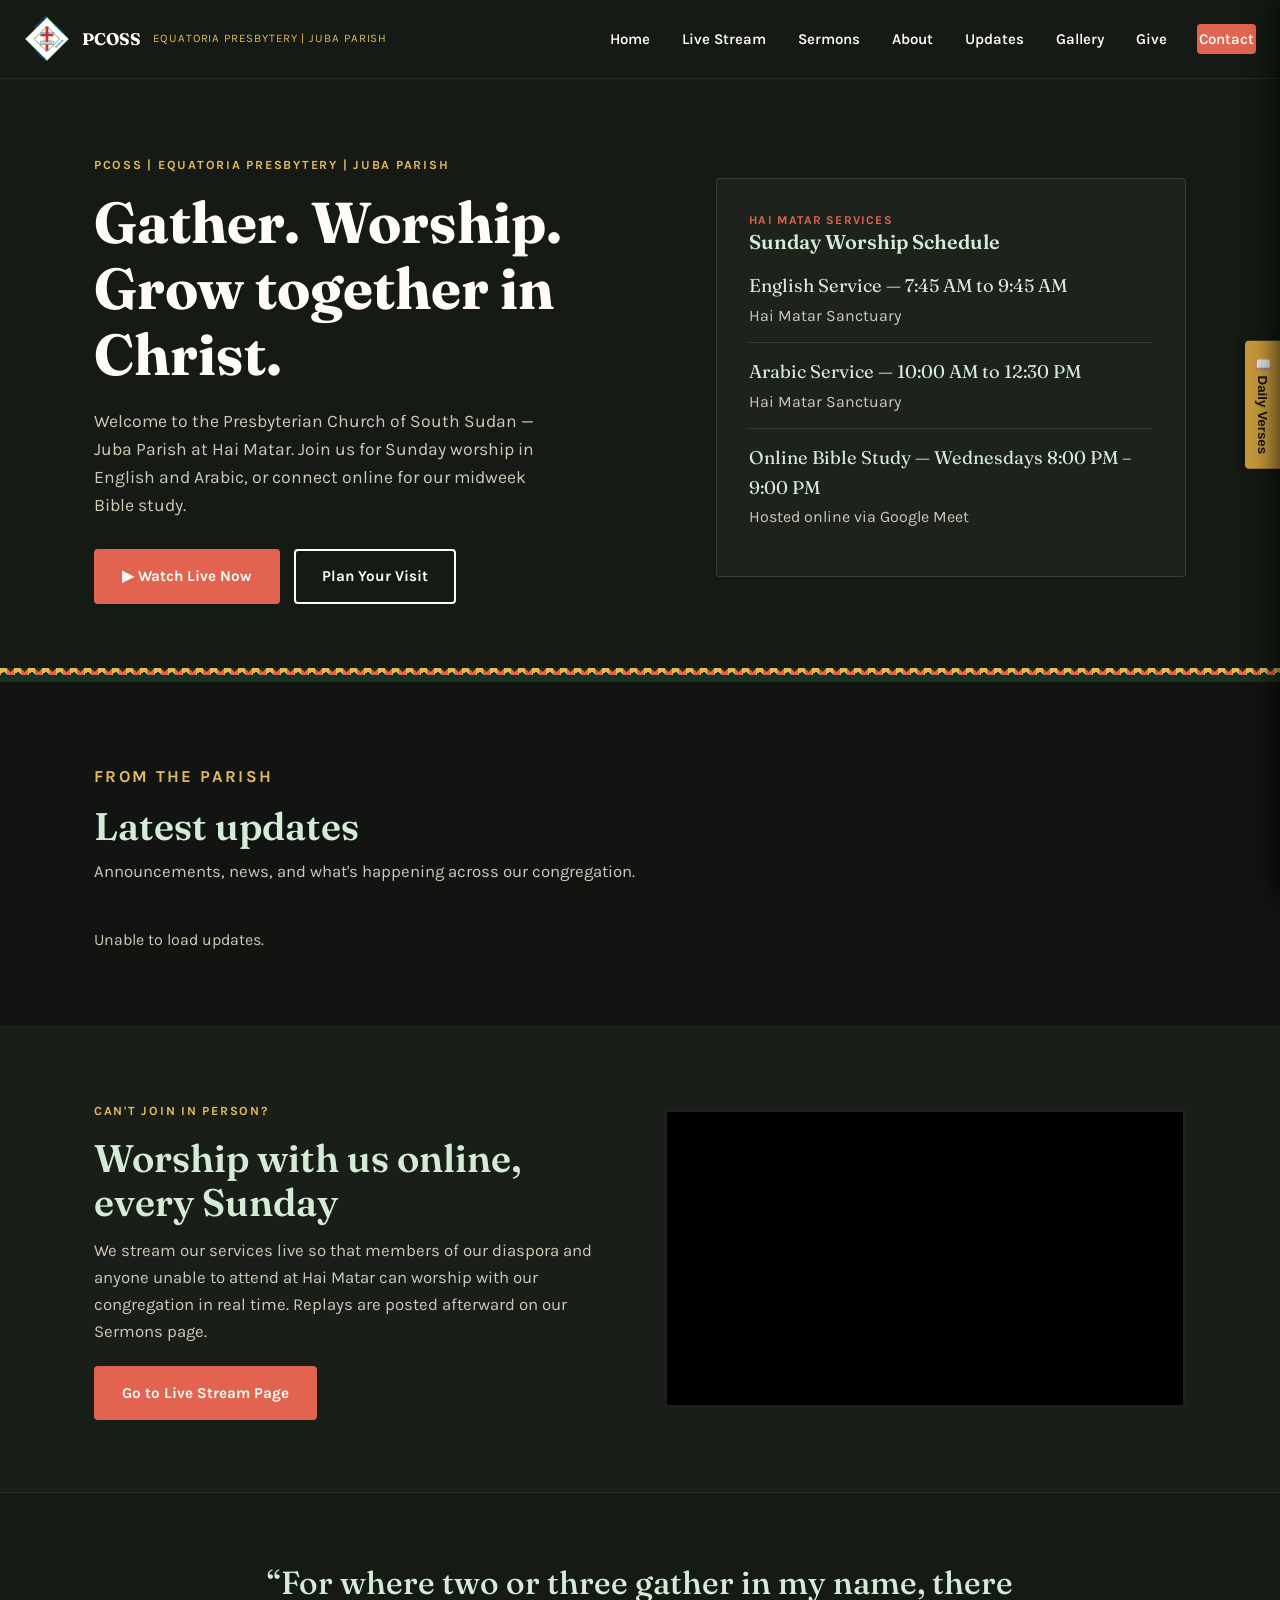
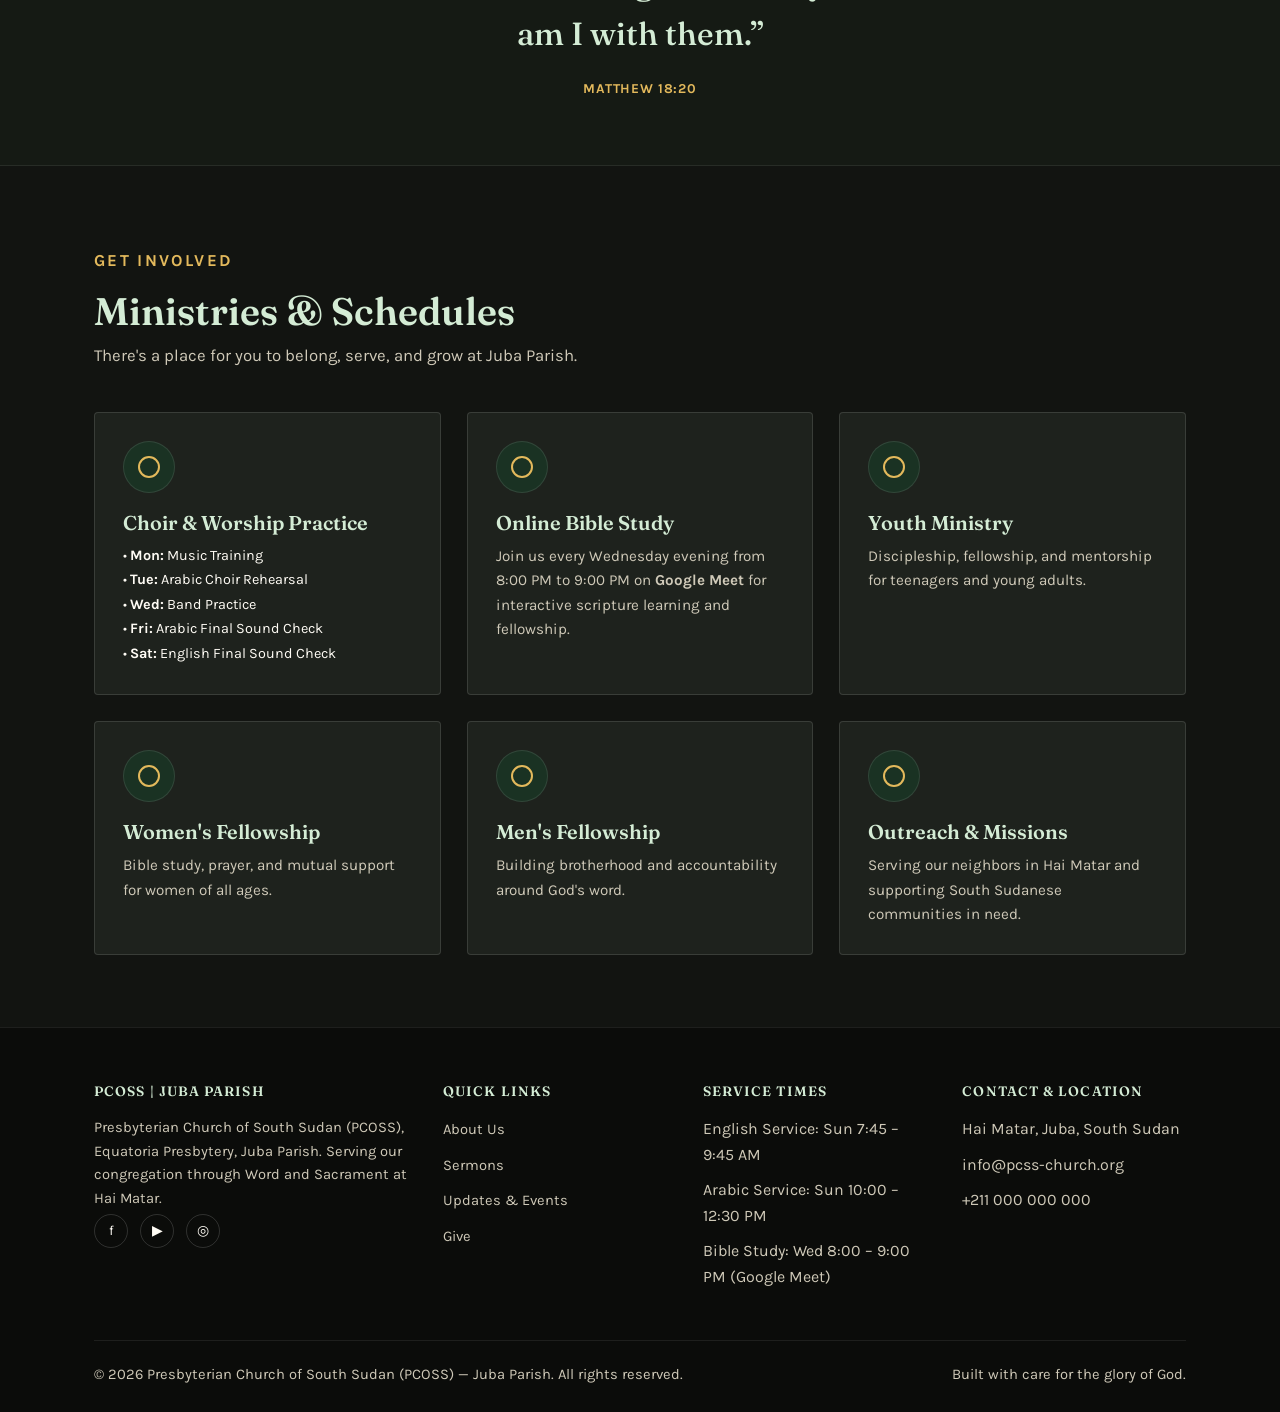
==== commit b81dd3ae: "update Navbar" ====
--- a/index.html
+++ b/index.html
@@ -248,6 +248,7 @@
       <li><a href="about.html">About</a></li>
       <li><a href="events.html">Updates</a></li>
       <li><a href="gallery.html">Gallery</a></li>
+      <li><a href="contact.html">Give</a></li>
       <li><a href="contact.html" class="nav-cta">Contact</a></li>
     </ul>
   </nav>
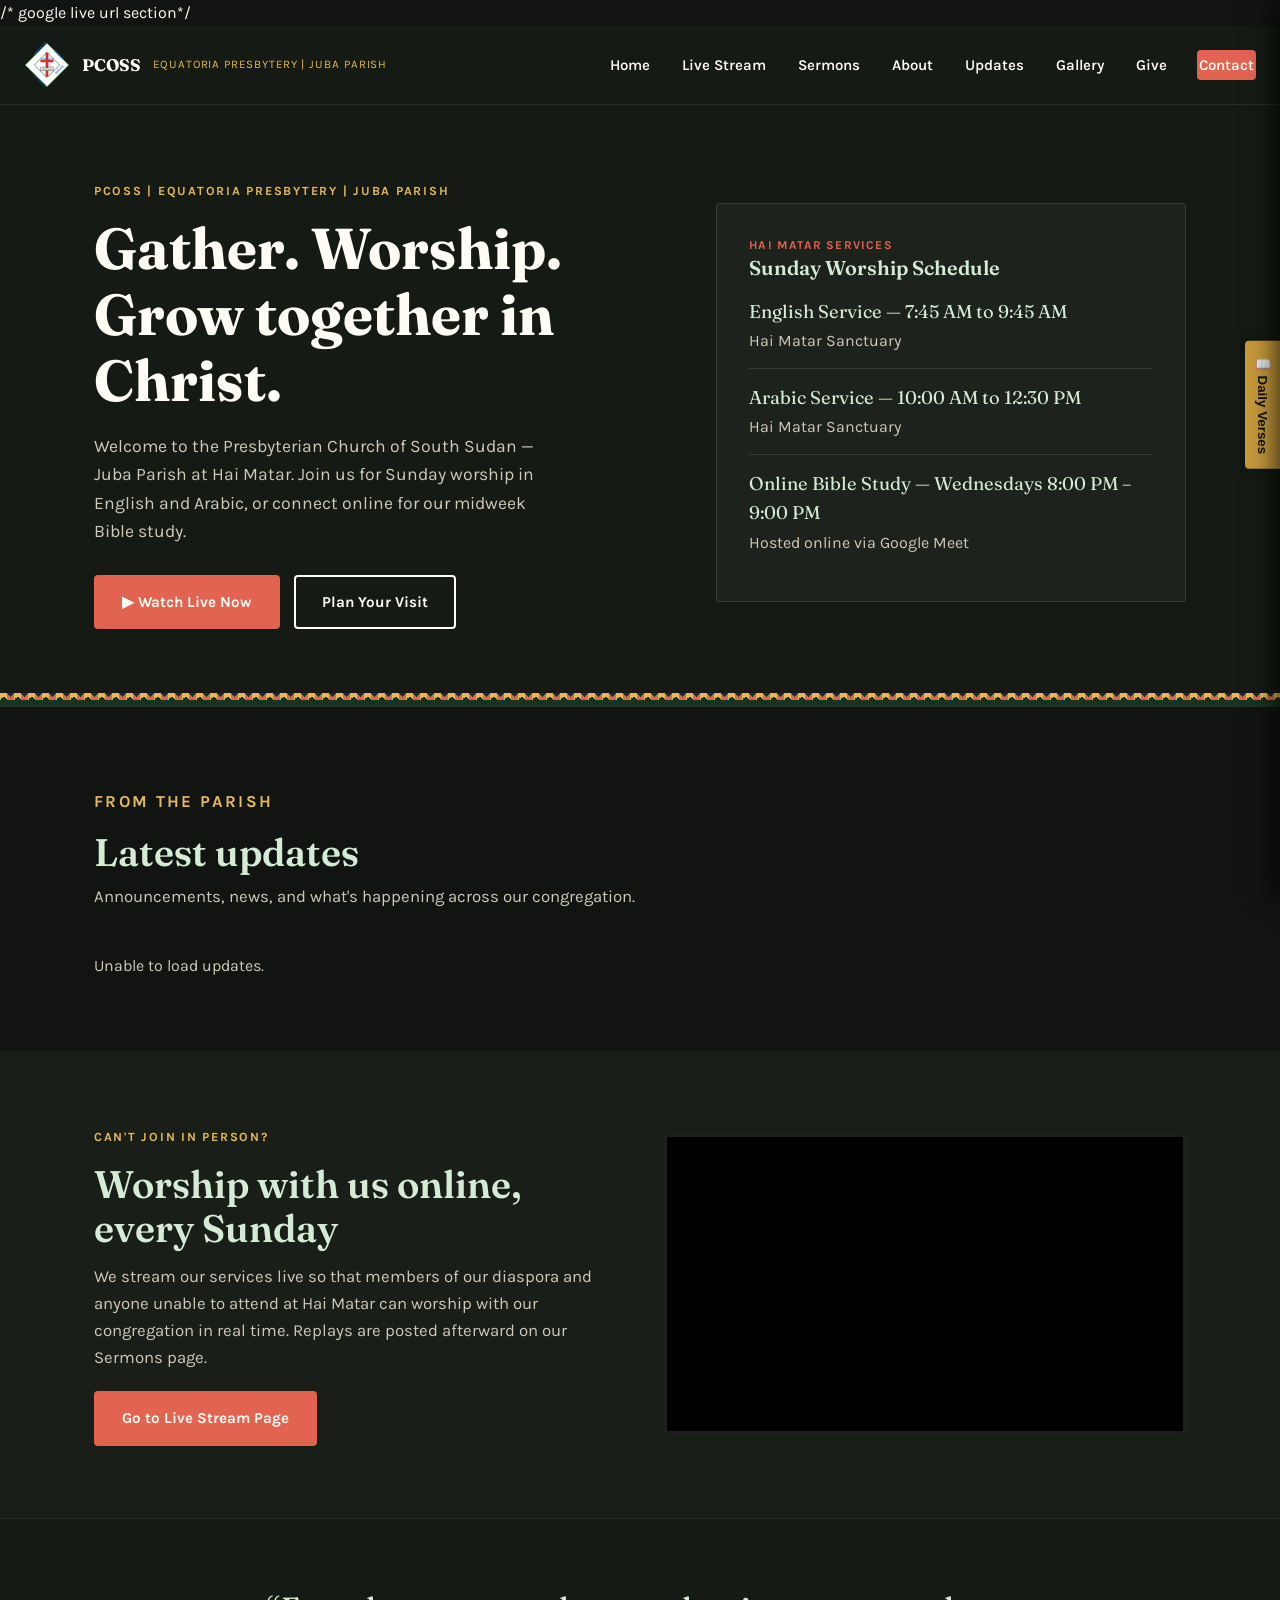
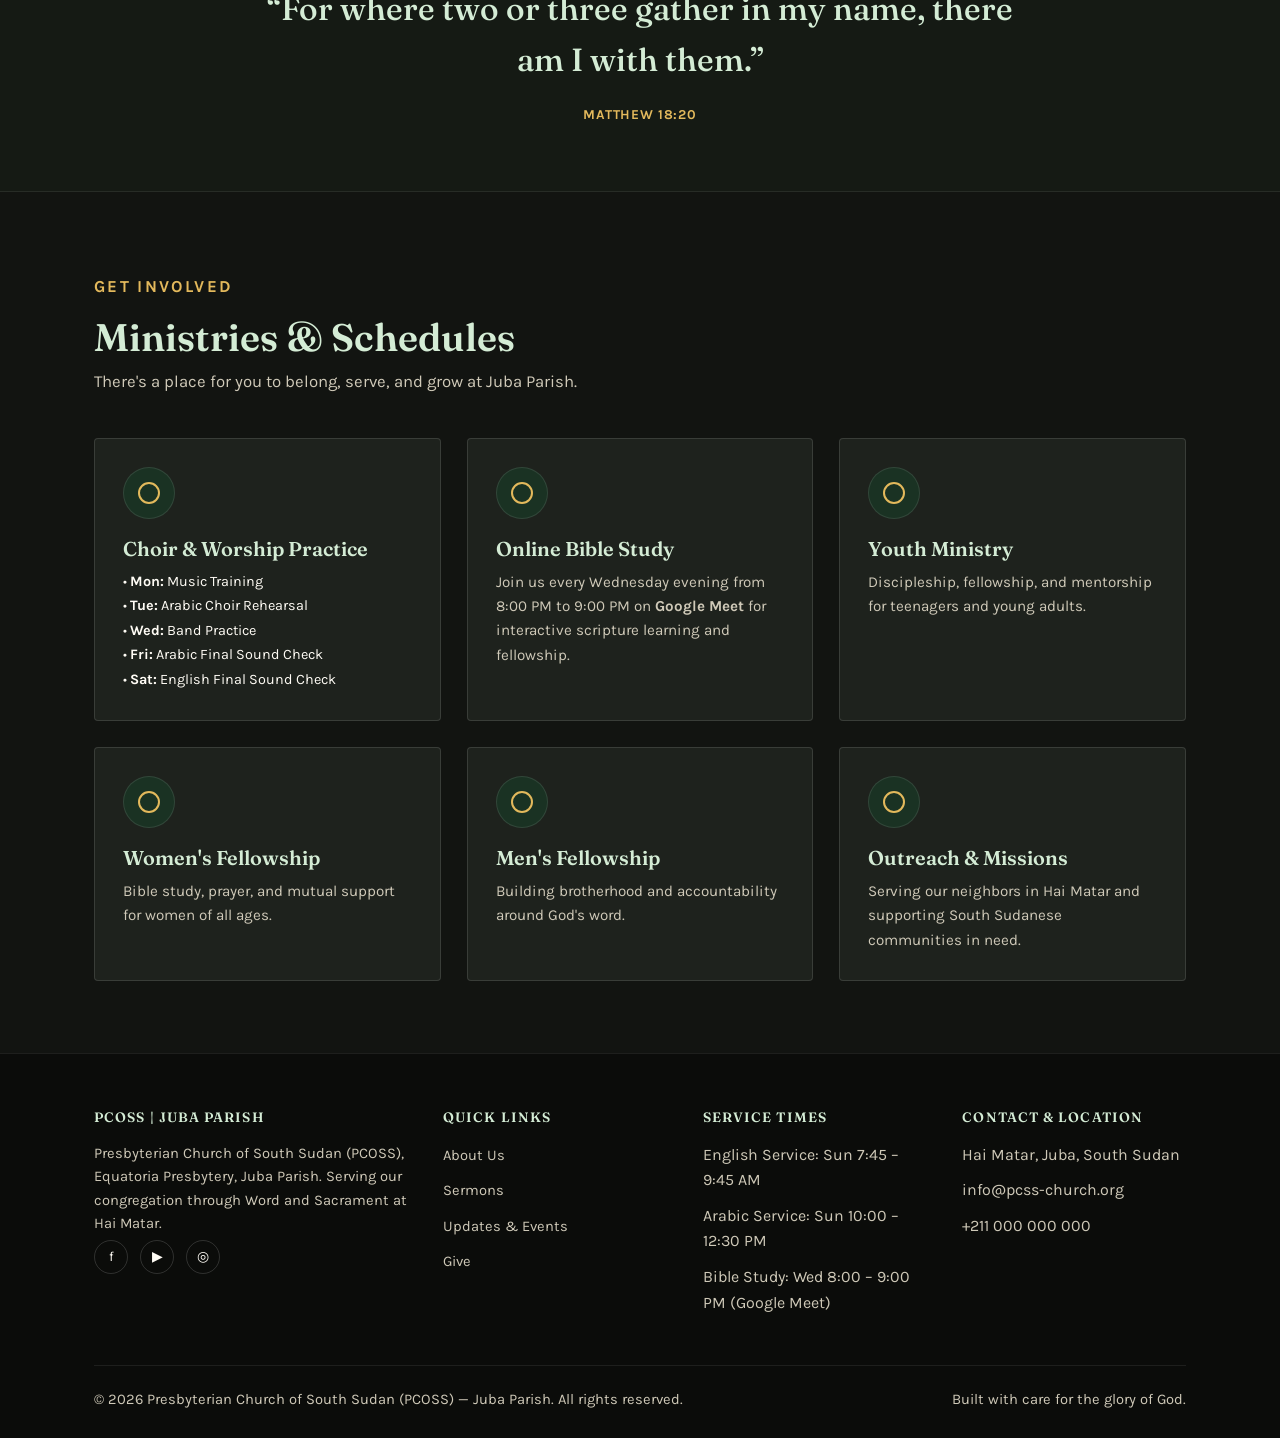
==== commit 3f480140: "Add Google search Console verification tag" ====
--- a/index.html
+++ b/index.html
@@ -7,6 +7,10 @@
 <meta name="description" content="Official home of the Presbyterian Church of South Sudan (PCOSS), Equatoria Presbytery, Juba Parish. Join us for Sunday English & Arabic worship at Hai Matar.">
 <link rel="stylesheet" href="styles.css">
 <script src="config.js"></script>
+ 
+/* google live url section*/
+<meta name="google-site-verification" content="ozQ3c0Xo_DGtwN26QOMTnbAc1O5uRzw4v-jE2WbtFgA" />
+
 <style>
 .brand {
     display: flex;
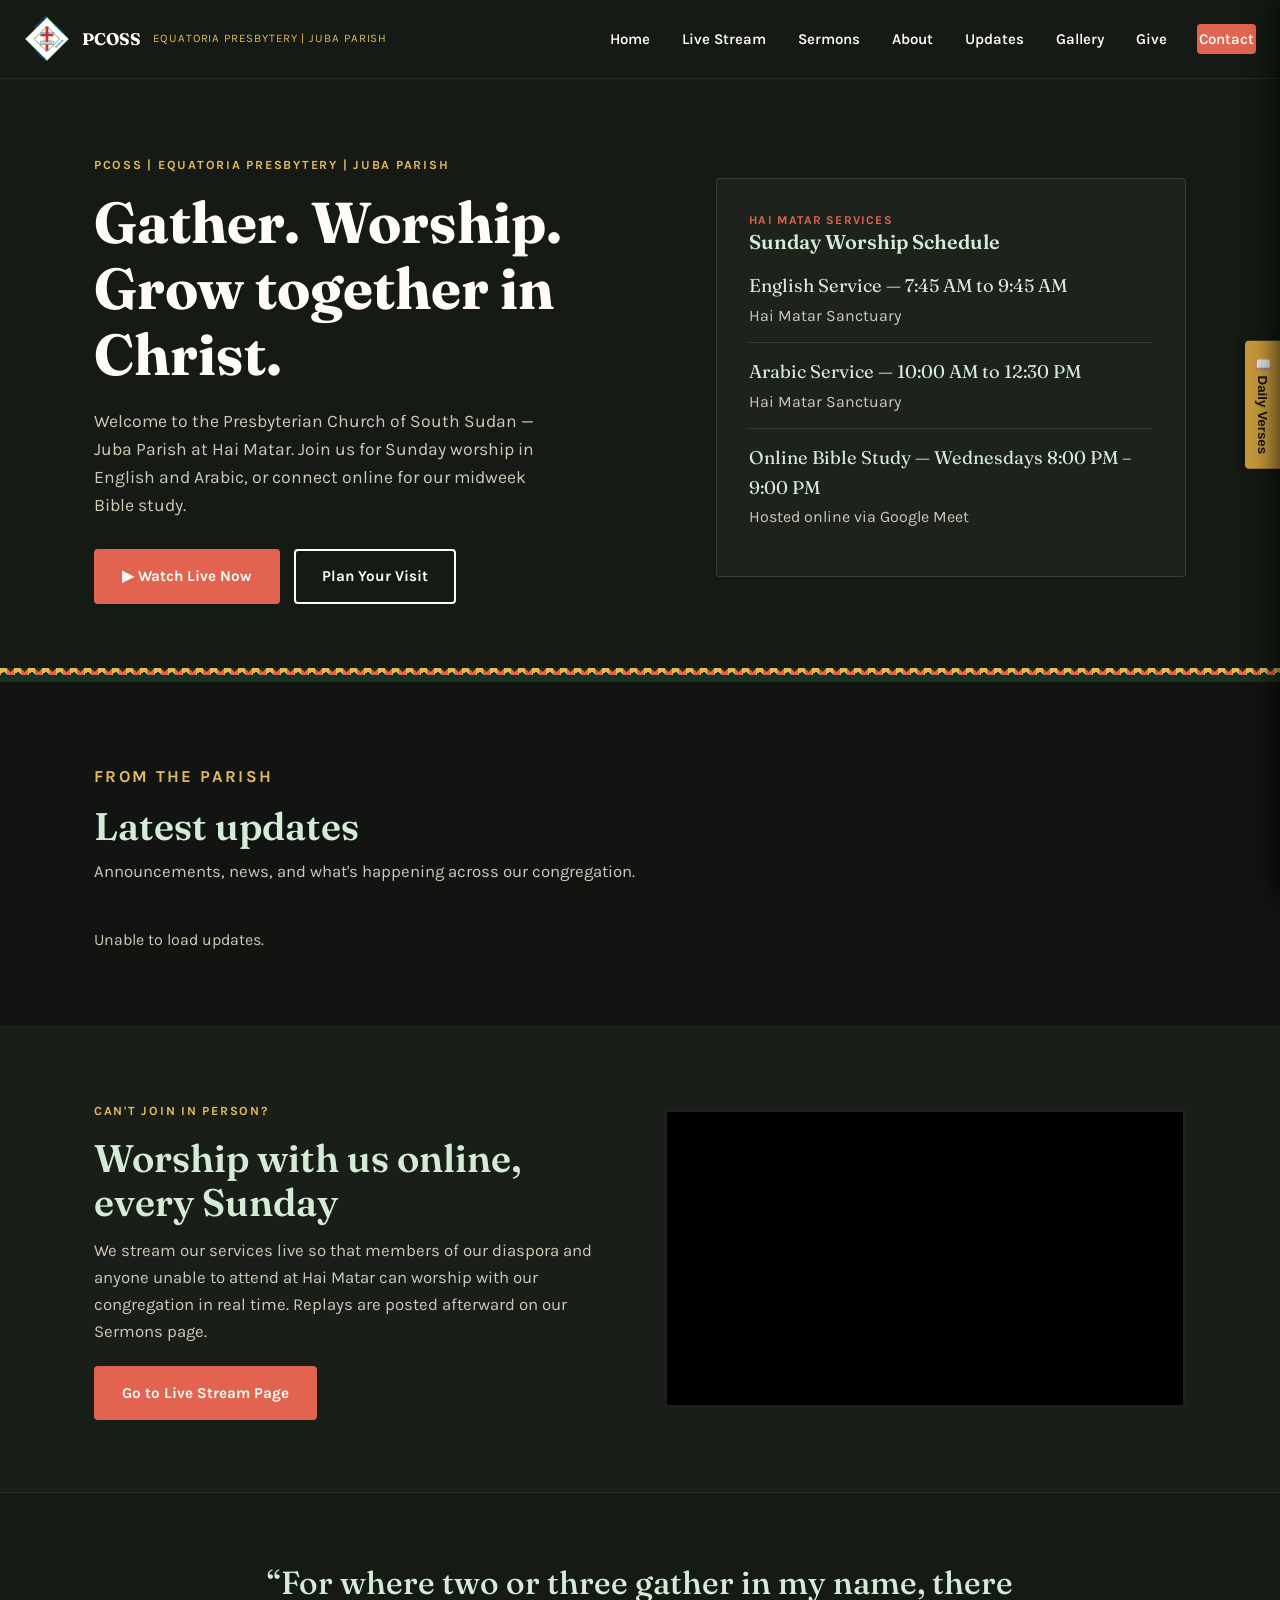
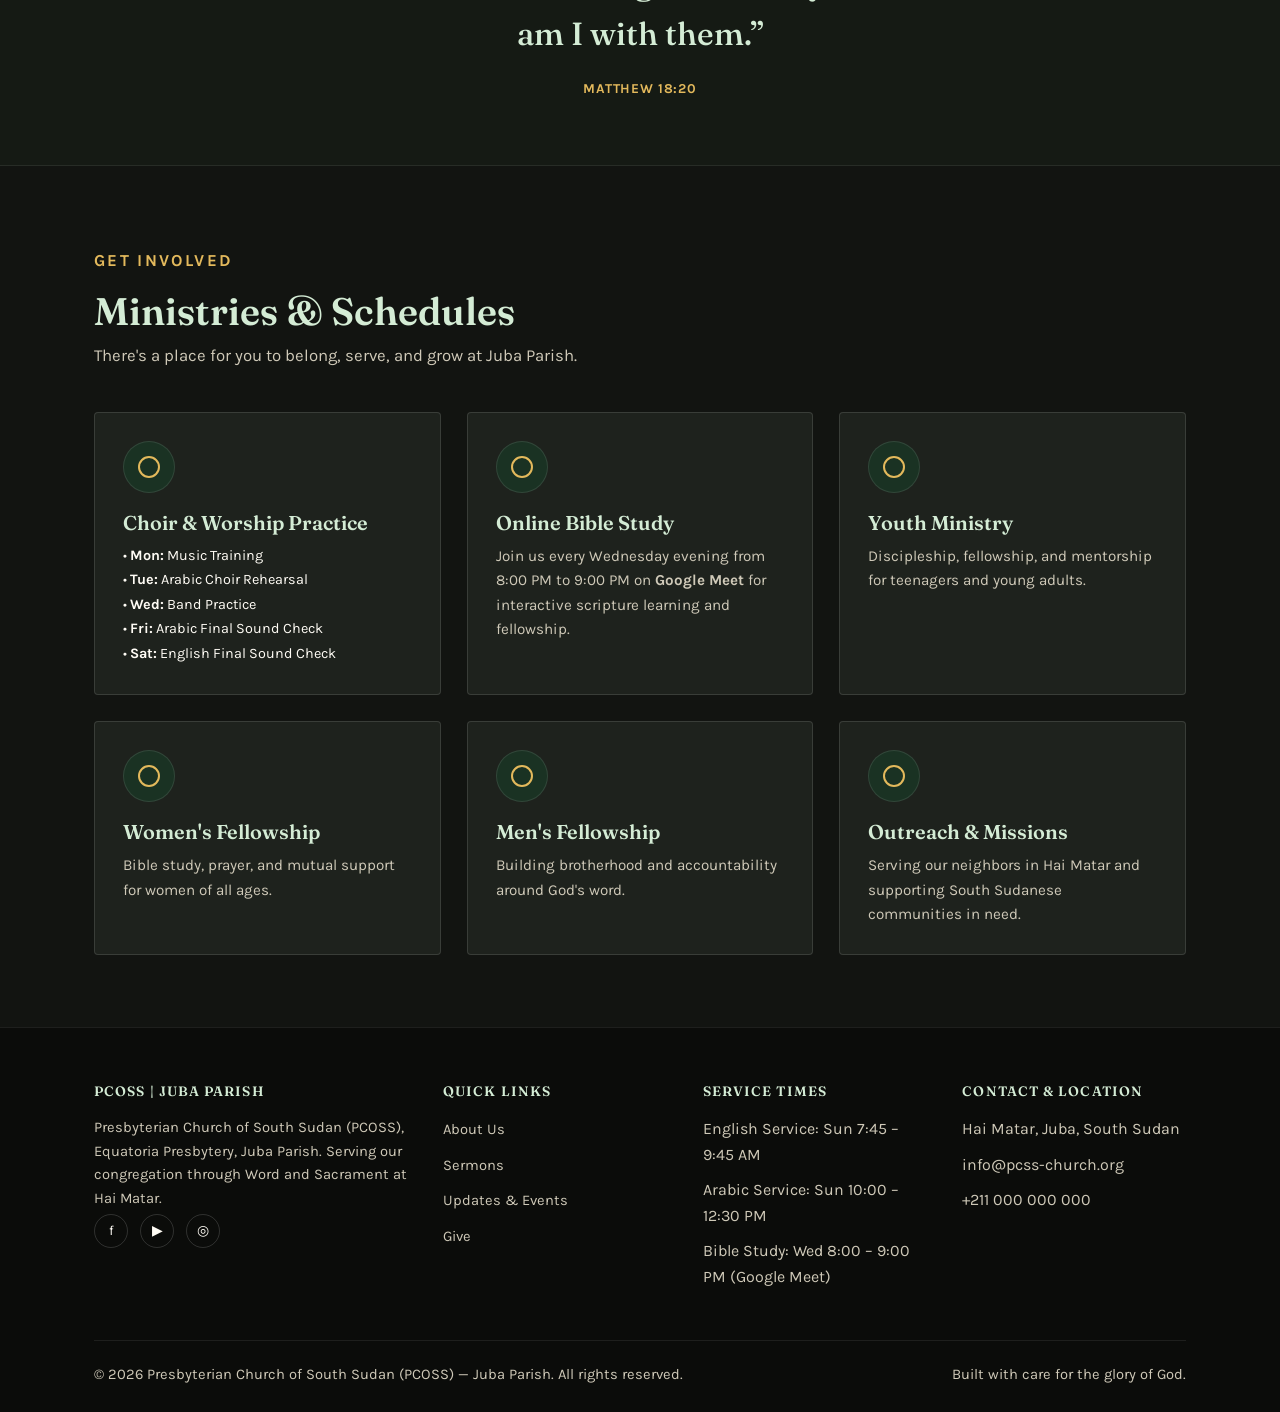
==== commit 30922e19: "Add Google search Console verification tag" ====
--- a/index.html
+++ b/index.html
@@ -8,7 +8,7 @@
 <link rel="stylesheet" href="styles.css">
 <script src="config.js"></script>
  
-/* google live url section*/
+<!--google console launcher -->
 <meta name="google-site-verification" content="ozQ3c0Xo_DGtwN26QOMTnbAc1O5uRzw4v-jE2WbtFgA" />
 
 <style>
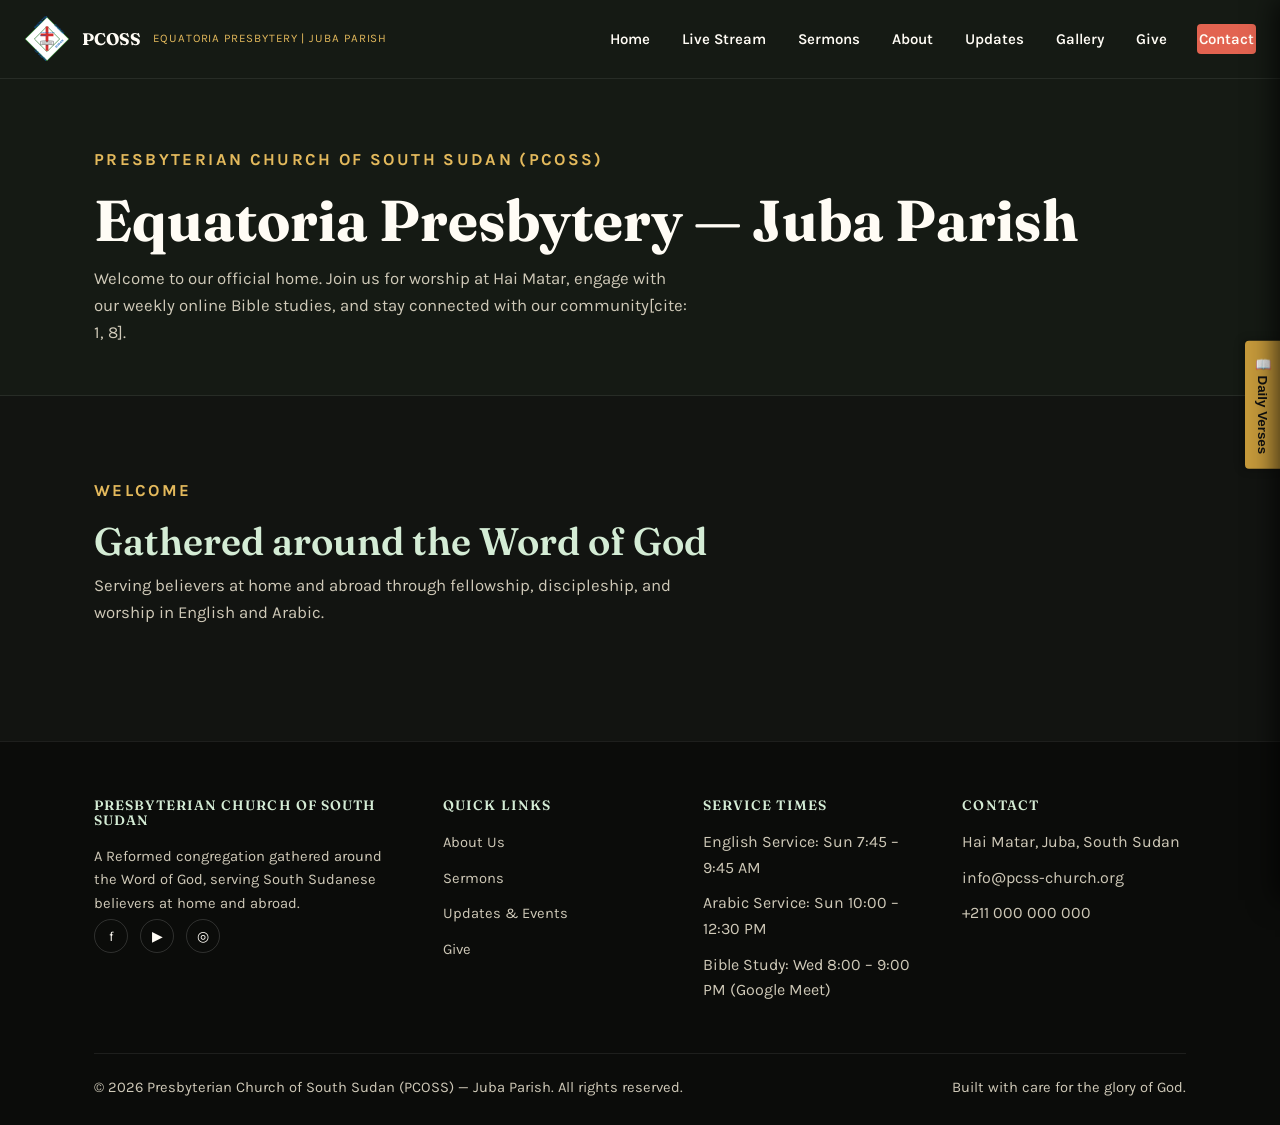
==== commit 48f1d3c2: "Update file" ====
--- a/index.html
+++ b/index.html
@@ -10,6 +10,9 @@
  
 <!--google console launcher -->
 <meta name="google-site-verification" content="ozQ3c0Xo_DGtwN26QOMTnbAc1O5uRzw4v-jE2WbtFgA" />
+
+<!--logo image for Google -->
+<link rel="icon" type="image/png" href="images/pcoss-logo-favicon.png">
 
 <style>
 .brand {
@@ -214,7 +217,6 @@
     </div>
 </div>
 
-<!-- HEADER / NAV -->
 <header class="site-header">
   <nav class="nav">
     <a href="index.html" class="brand">
@@ -241,10 +243,8 @@
       PCOSS
       <span>Equatoria Presbytery | Juba Parish</span>
     </a>
-
     <input type="checkbox" id="nav-toggle" class="nav-toggle">
     <label for="nav-toggle" class="nav-toggle-label" aria-label="Open menu">&#9776;</label>
-
     <ul class="nav-links">
       <li><a href="index.html">Home</a></li>
       <li><a href="live.html">Live Stream</a></li>
@@ -258,143 +258,30 @@
   </nav>
 </header>
 
-<!-- HERO -->
-<section class="hero">
-  <div class="hero-grid">
-    <div>
-      <p class="eyebrow" style="color:#e3b95c;">PCOSS | Equatoria Presbytery | Juba Parish</p>
-      <h1>Gather. Worship.<br>Grow together in Christ.</h1>
-      <p class="lead">Welcome to the Presbyterian Church of South Sudan — Juba Parish at Hai Matar. Join us for Sunday worship in English and Arabic, or connect online for our midweek Bible study.</p>
-      <div class="hero-actions">
-        <a href="live.html" class="btn btn-primary">&#9654; Watch Live Now</a>
-        <a href="contact.html" class="btn btn-outline" style="border-color:#fffcf5; color:#fffcf5;">Plan Your Visit</a>
-      </div>
-    </div>
-
-    <!-- SUNDAY & MIDWEEK SERVICE SCHEDULE CARD -->
-    <div class="service-card">
-      <p class="label">Hai Matar Services</p>
-      <h3>Sunday Worship Schedule</h3>
-      <div class="service-item">
-        <div class="time">English Service — 7:45 AM to 9:45 AM</div>
-        <p style="margin-top:2px;">Hai Matar Sanctuary</p>
-      </div>
-      <div class="service-item">
-        <div class="time">Arabic Service — 10:00 AM to 12:30 PM</div>
-        <p style="margin-top:2px;">Hai Matar Sanctuary</p>
-      </div>
-      <div class="service-item">
-        <div class="time">Online Bible Study — Wednesdays 8:00 PM – 9:00 PM</div>
-        <p style="margin-top:2px;">Hosted online via Google Meet</p>
-      </div>
-    </div>
+<section class="page-hero">
+  <div class="container">
+    <p class="eyebrow" style="color:#e3b95c;">Presbyterian Church of South Sudan (PCOSS)</p>
+    <h1>Equatoria Presbytery — Juba Parish</h1>
+    <p>Welcome to our official home. Join us for worship at Hai Matar, engage with our weekly online Bible studies, and stay connected with our community[cite: 1, 8].</p>
   </div>
 </section>
 
-<div class="woven-divider" role="presentation"></div>
-
-<!-- LATEST UPDATES -->
 <section class="section">
   <div class="container">
     <div class="section-head">
-      <p class="eyebrow">From the parish</p>
-      <h2>Latest updates</h2>
-      <p>Announcements, news, and what's happening across our congregation.</p>
-    </div>
-
-    <div class="grid grid-3" id="home-updates-container">
-      <p>Loading latest updates...</p>
+      <p class="eyebrow">Welcome</p>
+      <h2>Gathered around the Word of God</h2>
+      <p>Serving believers at home and abroad through fellowship, discipleship, and worship in English and Arabic.</p>
     </div>
   </div>
 </section>
 
-<!-- LIVE STREAM TEASER -->
-<section class="section section-alt">
-  <div class="container">
-    <div class="grid grid-2" style="align-items:center; gap:48px;">
-      <div>
-        <p class="eyebrow">Can't join in person?</p>
-        <h2>Worship with us online, every Sunday</h2>
-        <p style="margin-top:14px; font-size:1.05rem;">We stream our services live so that members of our diaspora and anyone unable to attend at Hai Matar can worship with our congregation in real time. Replays are posted afterward on our Sermons page.</p>
-        <a href="live.html" class="btn btn-primary" style="margin-top:20px;">Go to Live Stream Page</a>
-      </div>
-      <div>
-        <div class="video-frame">
-          <iframe
-            src="https://www.youtube.com/embed/live_stream?channel=YOUR_CHANNEL_ID"
-            title="Presbyterian Church of South Sudan — Live Stream"
-            allow="accelerometer; autoplay; clipboard-write; encrypted-media; gyroscope; picture-in-picture"
-            allowfullscreen>
-          </iframe>
-        </div>
-      </div>
-    </div>
-  </div>
-</section>
-
-<!-- VERSE BLOCK -->
-<div class="verse-block">
-  <blockquote>&ldquo;For where two or three gather in my name, there am I with them.&rdquo;</blockquote>
-  <cite>Matthew 18:20</cite>
-</div>
-
-<!-- MINISTRIES & REHEARSAL SCHEDULE -->
-<section class="section">
-  <div class="container">
-    <div class="section-head">
-      <p class="eyebrow">Get involved</p>
-      <h2>Ministries &amp; Schedules</h2>
-      <p>There's a place for you to belong, serve, and grow at Juba Parish.</p>
-    </div>
-
-    <div class="grid grid-3">
-      <div class="card">
-        <div class="medallion"></div>
-        <h3>Choir &amp; Worship Practice</h3>
-        <ul style="list-style:none; padding:0; margin-top:8px; line-height:1.7; font-size:0.9rem;">
-          <li>• <strong>Mon:</strong> Music Training</li>
-          <li>• <strong>Tue:</strong> Arabic Choir Rehearsal</li>
-          <li>• <strong>Wed:</strong> Band Practice</li>
-          <li>• <strong>Fri:</strong> Arabic Final Sound Check</li>
-          <li>• <strong>Sat:</strong> English Final Sound Check</li>
-        </ul>
-      </div>
-      <div class="card">
-        <div class="medallion"></div>
-        <h3>Online Bible Study</h3>
-        <p>Join us every Wednesday evening from 8:00 PM to 9:00 PM on <strong>Google Meet</strong> for interactive scripture learning and fellowship.</p>
-      </div>
-      <div class="card">
-        <div class="medallion"></div>
-        <h3>Youth Ministry</h3>
-        <p>Discipleship, fellowship, and mentorship for teenagers and young adults.</p>
-      </div>
-      <div class="card">
-        <div class="medallion"></div>
-        <h3>Women's Fellowship</h3>
-        <p>Bible study, prayer, and mutual support for women of all ages.</p>
-      </div>
-      <div class="card">
-        <div class="medallion"></div>
-        <h3>Men's Fellowship</h3>
-        <p>Building brotherhood and accountability around God's word.</p>
-      </div>
-      <div class="card">
-        <div class="medallion"></div>
-        <h3>Outreach &amp; Missions</h3>
-        <p>Serving our neighbors in Hai Matar and supporting South Sudanese communities in need.</p>
-      </div>
-    </div>
-  </div>
-</section>
-
-<!-- FOOTER -->
 <footer class="site-footer">
   <div class="container">
     <div class="footer-grid">
       <div>
-        <h4>PCOSS | Juba Parish</h4>
-        <p>Presbyterian Church of South Sudan (PCOSS), Equatoria Presbytery, Juba Parish. Serving our congregation through Word and Sacrament at Hai Matar.</p>
+        <h4>Presbyterian Church of South Sudan</h4>
+        <p>A Reformed congregation gathered around the Word of God, serving South Sudanese believers at home and abroad.</p>
         <div class="social-row">
           <a href="#" aria-label="Facebook">f</a>
           <a href="#" aria-label="YouTube">▶</a>
@@ -419,7 +306,7 @@
         </ul>
       </div>
       <div>
-        <h4>Contact &amp; Location</h4>
+        <h4>Contact</h4>
         <ul>
           <li>Hai Matar, Juba, South Sudan</li>
           <li>info@pcss-church.org</li>
@@ -434,41 +321,8 @@
   </div>
 </footer>
 
-<!-- BACKEND INJECTION & SIDEBAR SCRIPTS -->
 <script>
-  // Latest updates teaser: combine events + announcements, newest first, show top 3
-  fetch(`${API_BASE_URL}/api/updates`)
-    .then(response => {
-      if (!response.ok) throw new Error('Failed to fetch updates');
-      return response.json();
-    })
-    .then(data => {
-      const container = document.getElementById('home-updates-container');
-      container.innerHTML = '';
-      const combined = [...(data.events || []), ...(data.announcements || [])]
-        .sort((a, b) => new Date(b.created_at) - new Date(a.created_at))
-        .slice(0, 3);
-
-      if (combined.length === 0) {
-        container.innerHTML = '<p>No recent announcements or events posted.</p>';
-      } else {
-        combined.forEach(item => {
-          container.innerHTML += `
-            <div class="card">
-              <span class="date-badge">${item.date_display || ''}</span>
-              <h3>${item.title}</h3>
-              <p>${item.description}</p>
-            </div>
-          `;
-        });
-      }
-    })
-    .catch(error => {
-      console.error('Error fetching home updates:', error);
-      document.getElementById('home-updates-container').innerHTML = '<p>Unable to load updates.</p>';
-    });
-
-  document.addEventListener('DOMContentLoaded', function() {
+document.addEventListener('DOMContentLoaded', function() {
     const sidebar = document.getElementById('verseSidebar');
     const openSidebarBtn = document.getElementById('openSidebarBtn');
     const closeSidebarBtn = document.getElementById('closeSidebarBtn');
@@ -482,14 +336,10 @@
     openSidebarBtn.addEventListener('click', () => sidebar.classList.add('open'));
     closeSidebarBtn.addEventListener('click', () => sidebar.classList.remove('open'));
 
-    // Daily verses
     fetch(`${API_BASE_URL}/api/verses`)
-        .then(response => {
-            if (!response.ok) throw new Error('Failed to fetch verses');
-            return response.json();
-        })
+        .then(response => response.json())
         .then(data => {
-            if (!data || data.length === 0) {
+            if (data.error || data.length === 0) {
                 scrollContainer.innerHTML = '<p style="color: #b3b3b3; text-align: center; padding-top: 20px;">No verses uploaded yet.</p>';
                 return;
             }
@@ -515,7 +365,6 @@
             });
         })
         .catch(error => {
-            console.error('Error fetching verses:', error);
             scrollContainer.innerHTML = '<p style="color: #ff4d4d; text-align: center; padding-top: 20px;">Unable to load scriptures.</p>';
         });
 
@@ -523,7 +372,7 @@
     modal.addEventListener('click', (e) => { 
         if (e.target === modal) modal.classList.remove('active'); 
     });
-  });
+});
 </script>
 
 </body>
